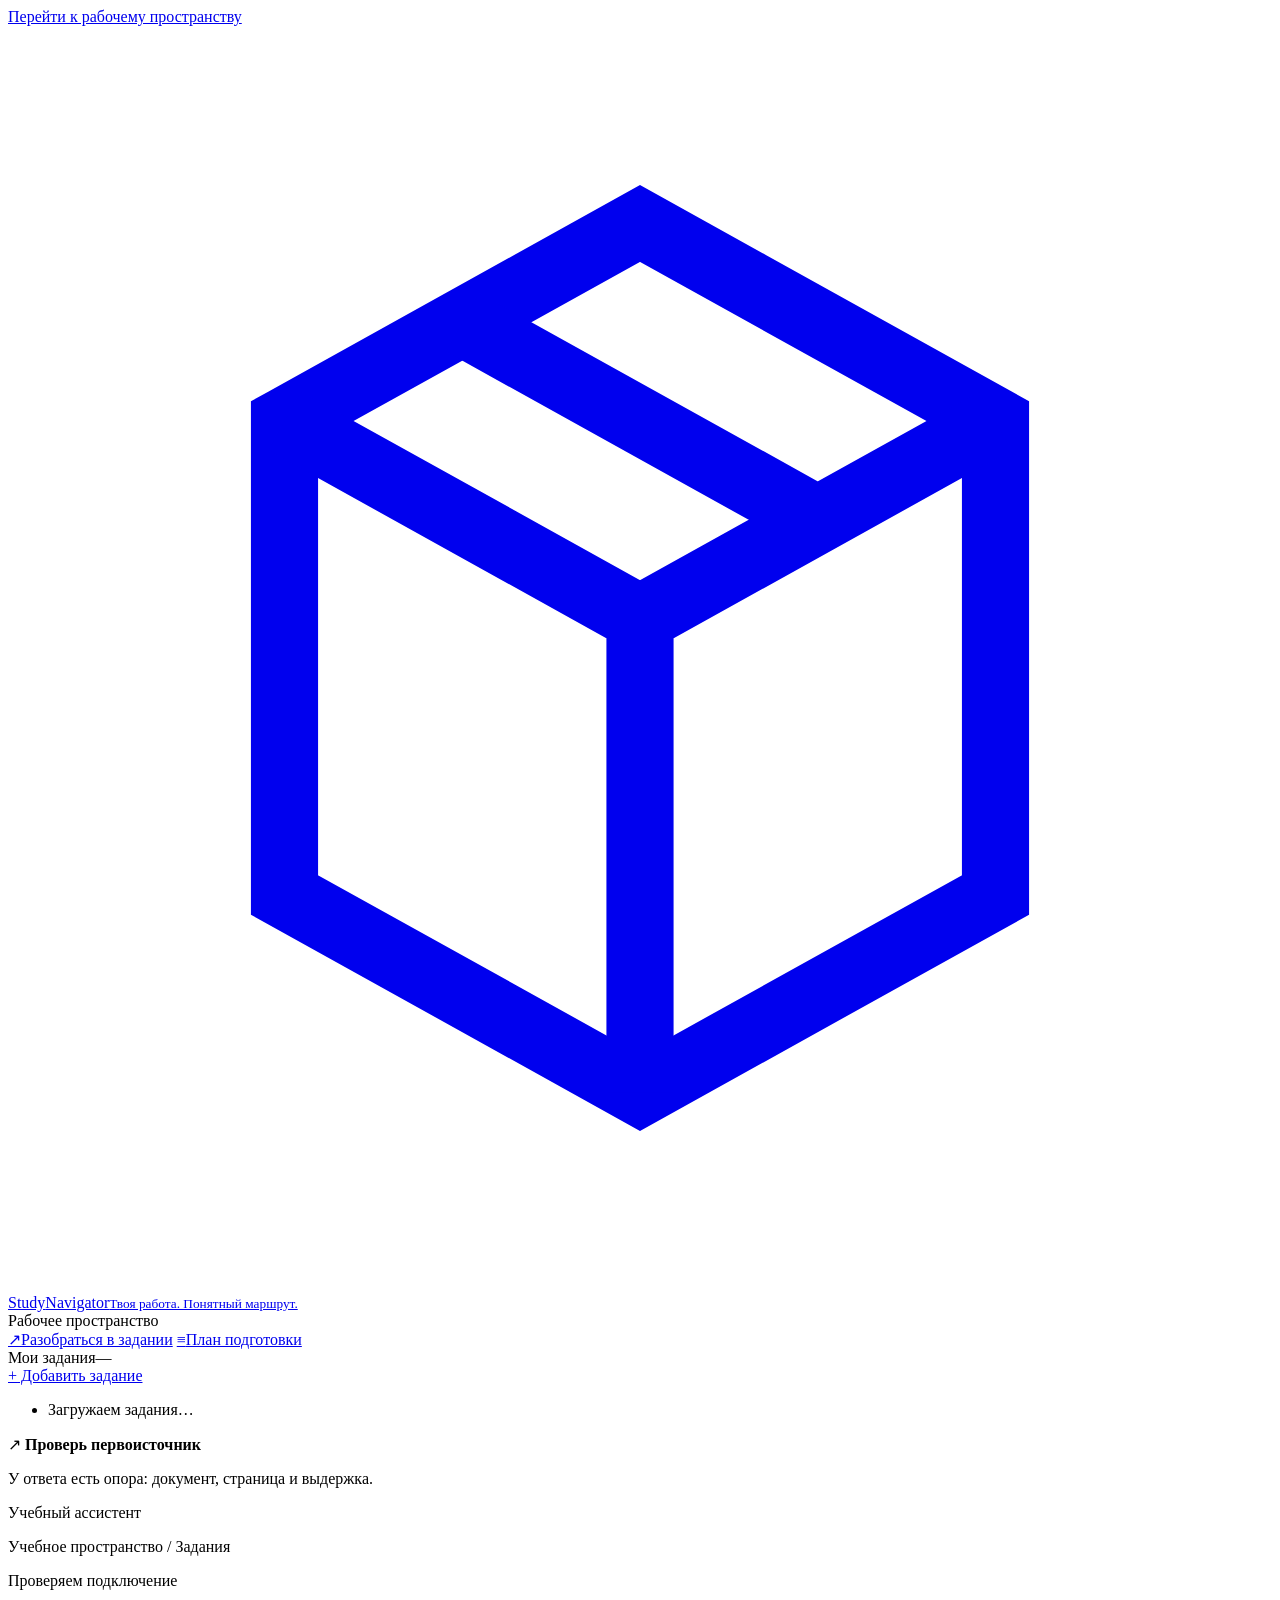
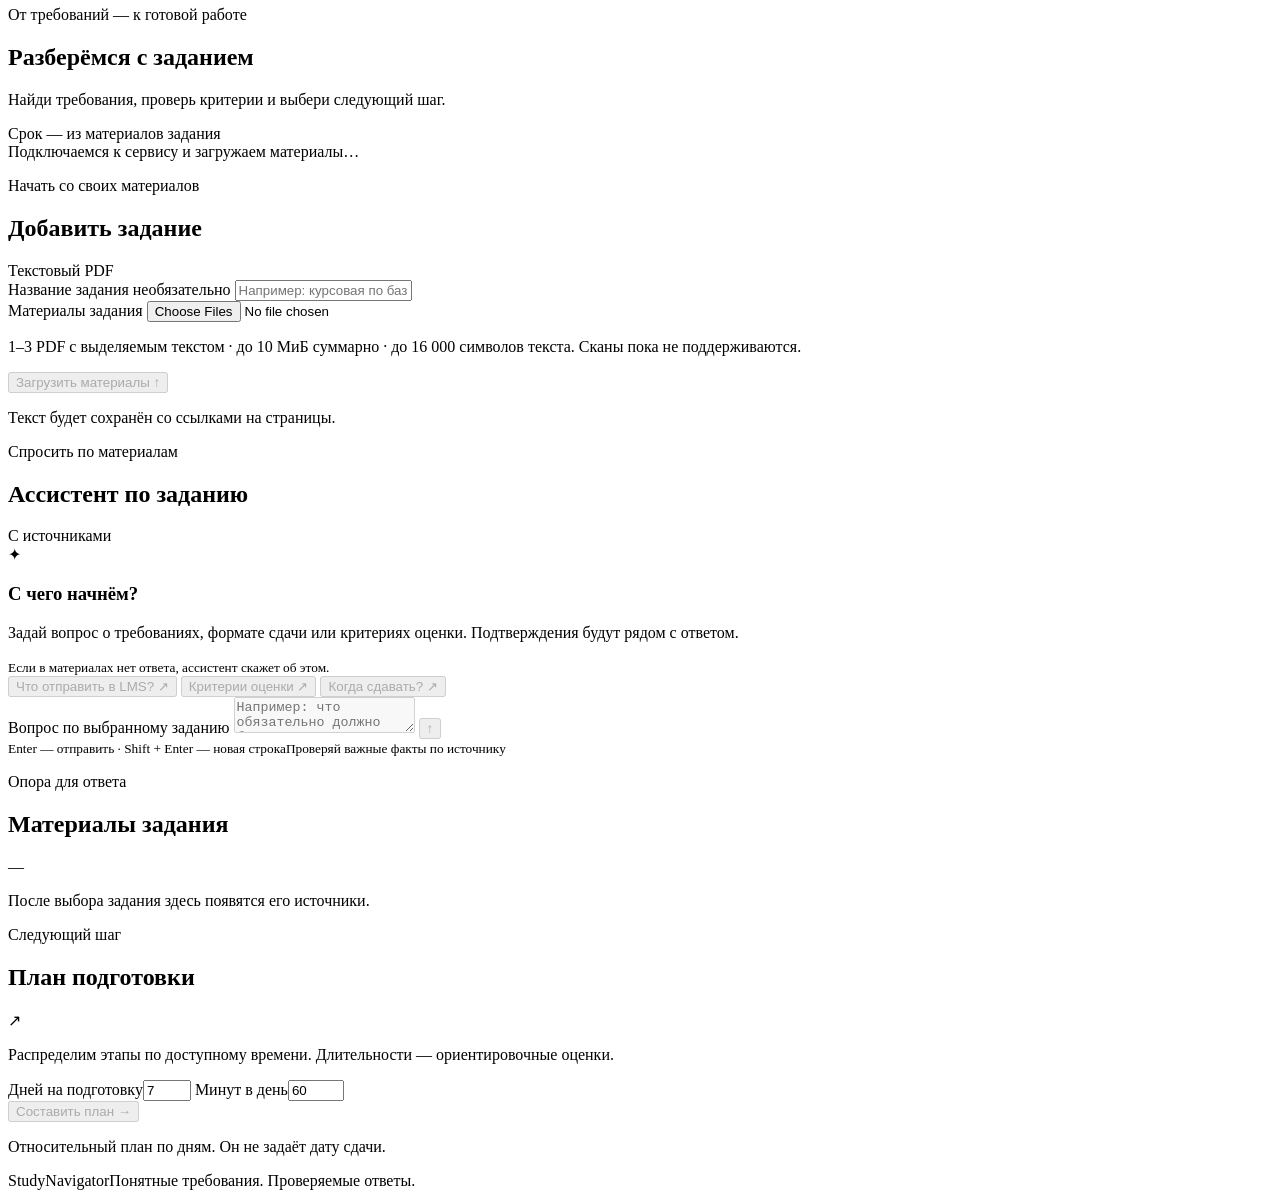
==== web/index.html @ 3c6256a2 "feat: deploy StudyNavigator MVP with guarded Yandex API" ====
<!doctype html>
<html lang="ru">
  <head>
    <meta charset="utf-8">
    <meta name="viewport" content="width=device-width, initial-scale=1">
    <meta name="theme-color" content="#172d35">
    <title>StudyNavigator — учебное пространство</title>
    <meta name="description" content="Требования учебного задания, ответы с источниками и понятный план подготовки.">
    <link rel="stylesheet" href="/static/styles.css">
    <script src="/static/app.js" defer></script>
  </head>
  <body>
    <a class="skip-link" href="#workspace">Перейти к рабочему пространству</a>
    <div class="app-shell">
      <aside class="sidebar" aria-label="Учебное пространство">
        <a class="brand" href="#workspace" aria-label="StudyNavigator, к рабочему пространству">
          <span class="brand-mark" aria-hidden="true">
            <svg viewBox="0 0 32 32" fill="none"><path d="m7 10 9-5 9 5v12l-9 5-9-5V10Z" stroke="currentColor" stroke-width="1.7"/><path d="m7 10 9 5 9-5M16 15v12M11.5 7.5l9 5" stroke="currentColor" stroke-width="1.7"/></svg>
          </span>
          <span>Study<span class="brand-light">Navigator</span><small>Твоя работа. Понятный маршрут.</small></span>
        </a>

        <div class="sidebar-heading"><span>Рабочее пространство</span></div>
        <nav class="workspace-nav" aria-label="Разделы">
          <a class="nav-link is-active" href="#workspace"><span class="nav-icon" aria-hidden="true">↗</span>Разобраться в задании</a>
          <a class="nav-link" href="#planning"><span class="nav-icon" aria-hidden="true">≡</span>План подготовки</a>
        </nav>

        <div class="sidebar-heading assignments-heading"><span>Мои задания</span><span id="assignment-count" class="count-badge">—</span></div>
        <a class="add-assignment-link" href="#upload-panel"><span aria-hidden="true">+</span> Добавить задание</a>
        <ul id="assignments" class="assignment-list" aria-label="Выбрать задание">
          <li class="sidebar-placeholder">Загружаем задания…</li>
        </ul>

        <div class="sidebar-note">
          <span class="note-symbol" aria-hidden="true">↗</span>
          <strong>Проверь первоисточник</strong>
          <p>У ответа есть опора: документ, страница и выдержка.</p>
        </div>
        <div class="sidebar-footer"><span class="small-dot" aria-hidden="true"></span>Учебный ассистент</div>
      </aside>

      <main id="workspace" class="workspace" tabindex="-1">
        <header class="topbar">
          <p class="breadcrumb">Учебное пространство <span>/</span> Задания</p>
          <div id="mode-badge" class="mode-badge"><span class="small-dot" aria-hidden="true"></span><span id="mode-label">Проверяем подключение</span></div>
        </header>

        <section class="page-intro" aria-labelledby="assignment-title">
          <div>
            <p class="eyebrow">От требований — к готовой работе</p>
            <h1 id="assignment-title">Разберёмся с заданием</h1>
            <p id="assignment-description" class="intro-description">Найди требования, проверь критерии и выбери следующий шаг.</p>
          </div>
          <div id="assignment-deadline" class="deadline-label">Срок — из материалов задания</div>
        </section>

        <div id="mode-notice" class="mode-notice" role="status">Подключаемся к сервису и загружаем материалы…</div>
        <div id="initial-error" class="initial-error" role="alert" hidden>
          <div><strong>Не удалось открыть рабочее пространство</strong><p id="initial-error-text"></p></div>
          <button id="reload-button" class="button button-secondary" type="button">Повторить</button>
        </div>

        <section id="upload-panel" class="upload-panel panel" aria-labelledby="upload-title">
          <div class="panel-heading upload-heading">
            <div><p class="eyebrow">Начать со своих материалов</p><h2 id="upload-title">Добавить задание</h2></div>
            <span class="context-tag">Текстовый PDF</span>
          </div>
          <form id="upload-form" class="upload-form">
            <div class="upload-fields">
              <label class="upload-name" for="upload-name">Название задания <span>необязательно</span>
                <input id="upload-name" name="title" type="text" maxlength="200" placeholder="Например: курсовая по базам данных" autocomplete="off">
              </label>
              <div class="file-picker">
                <label for="upload-files">Материалы задания</label>
                <input id="upload-files" name="files" type="file" accept=".pdf,application/pdf" multiple aria-describedby="upload-rules">
              </div>
            </div>
            <p id="upload-rules" class="upload-rules">1–3 PDF с выделяемым текстом · до 10 МиБ суммарно · до 16 000 символов текста. Сканы пока не поддерживаются.</p>
            <ul id="selected-files" class="selected-files" aria-label="Выбранные файлы" hidden></ul>
            <div class="upload-actions">
              <button id="upload-button" class="button upload-submit" type="submit" disabled>Загрузить материалы <span aria-hidden="true">↑</span></button>
              <button id="upload-cancel" class="button button-secondary" type="button" hidden>Отменить загрузку</button>
              <button id="upload-reset" class="text-button" type="button" hidden>Очистить выбор</button>
              <p id="upload-status" class="upload-status" role="status" aria-live="polite">Текст будет сохранён со ссылками на страницы.</p>
            </div>
            <p id="upload-error" class="upload-error" role="alert" hidden></p>
          </form>
        </section>

        <section id="card-panel" class="card-panel panel" aria-labelledby="card-heading" hidden>
          <div class="panel-heading card-heading">
            <div><p class="eyebrow">Проверить понимание задания</p><h2 id="card-heading">Карточка задания</h2></div>
            <span id="card-state" class="context-tag">Нужна карточка</span>
          </div>
          <div class="card-body">
            <p id="card-notice" class="card-notice">Сначала определим цель, результат и требования. Затем можно составить план.</p>
            <div class="card-actions">
              <button id="analyze-button" class="button button-secondary" type="button">Заполнить карточку</button>
              <button id="analyze-cancel" class="text-button" type="button" hidden>Отменить разбор</button>
              <button id="card-reload" class="text-button" type="button" hidden>Обновить карточку</button>
            </div>
            <p id="card-status" class="card-status" role="status" aria-live="polite"></p>
            <p id="card-error" class="upload-error" role="alert" hidden></p>
            <form id="card-form" class="card-form" hidden>
              <fieldset id="card-fields">
                <legend class="visually-hidden">Сведения о задании</legend>
                <label for="card-title">Название<input id="card-title" type="text" maxlength="200" required></label>
                <div class="card-field-grid">
                  <label for="card-goal">Цель задания<textarea id="card-goal" rows="3" maxlength="1000" required placeholder="Какую задачу нужно решить?"></textarea></label>
                  <label for="card-deliverable">Что нужно сдать<textarea id="card-deliverable" rows="3" maxlength="1000" required placeholder="Например: отчёт и работающий прототип"></textarea></label>
                </div>
                <div class="card-field-grid">
                  <label for="card-requirements">Требования <span>по одному на строку, до 12</span><textarea id="card-requirements" rows="4" placeholder="Что обязательно должно быть в результате?"></textarea></label>
                  <label for="card-criteria">Критерии оценки <span>если указаны, до 10</span><textarea id="card-criteria" rows="4" placeholder="По каким признакам проверят работу?"></textarea></label>
                </div>
                <label class="card-date-label" for="card-deadline">Дата сдачи <span>оставьте пустой, если неизвестна</span><input id="card-deadline" type="date"></label>
              </fieldset>
              <div id="card-questions" class="card-questions" hidden></div>
              <div id="card-evidence" class="card-evidence" hidden></div>
              <p id="card-dirty" class="card-dirty" hidden>Изменения ещё не подтверждены. Ваши правки будут отмечены отдельно от текста документа.</p>
              <div class="card-confirm-row">
                <button id="card-confirm" class="button upload-submit" type="submit">Подтвердить карточку и перейти к плану</button>
                <button id="card-discard" class="text-button" type="button" hidden>Отменить правки</button>
                <span class="card-confirm-note">Проверьте сведения по материалам. Неизвестный срок можно не заполнять.</span>
              </div>
            </form>
          </div>
        </section>

        <div id="workspace-grid" class="workspace-grid">
          <section id="materials-panel" class="materials-panel panel" aria-labelledby="materials-title" hidden>
            <div class="panel-heading materials-heading">
              <div><p class="eyebrow">Материалы сохранены</p><h2 id="materials-title">Файлы задания</h2></div>
              <div class="materials-heading-actions"><span class="materials-ready"><span class="small-dot" aria-hidden="true"></span> Текст извлечён</span><button id="materials-toggle" class="text-button" type="button" aria-controls="materials-body" aria-expanded="true" hidden>Скрыть материалы</button></div>
            </div>
            <div id="materials-body" class="materials-body">
              <p id="materials-next" class="materials-next">Файлы готовы. Откройте оригиналы и заполните карточку задания выше.</p>
              <div id="documents" class="document-list" aria-label="Загруженные документы"></div>
              <form id="material-search-form" class="material-search-form" role="search">
                <label for="material-query">Найти в материалах</label>
                <div class="material-search-row">
                  <input id="material-query" name="q" type="search" maxlength="500" placeholder="Например: критерии или формат сдачи" autocomplete="off">
                  <button id="material-search-button" class="button button-secondary" type="submit">Найти</button>
                </div>
              </form>
              <p id="material-search-status" class="material-search-status" role="status" aria-live="polite"></p>
              <div id="material-results" class="material-results"></div>
              <div class="materials-footer">
                <p>Материалы доступны в этом браузере и сохраняются после перезапуска сервиса.</p>
                <button id="delete-assignment" class="text-button danger-text" type="button">Удалить задание</button>
              </div>
              <div id="delete-confirmation" class="delete-confirmation" role="group" aria-labelledby="delete-question" hidden>
                <p id="delete-question">Удалить это задание и все его файлы?</p>
                <div><button id="delete-confirm" class="button button-danger" type="button">Да, удалить</button><button id="delete-cancel" class="button button-secondary" type="button">Оставить</button></div>
              </div>
              <p id="delete-error" class="upload-error" role="alert" hidden></p>
            </div>
          </section>

          <section id="chat-panel" class="chat-panel panel" aria-labelledby="chat-title">
            <div class="panel-heading chat-heading">
              <div><p class="eyebrow">Спросить по материалам</p><h2 id="chat-title">Ассистент по заданию</h2></div>
              <span class="context-tag">С источниками</span>
            </div>

            <div id="conversation" class="conversation" role="log" aria-live="polite" aria-relevant="additions text" aria-label="Диалог по заданию">
              <div id="chat-welcome" class="chat-welcome">
                <span class="welcome-mark" aria-hidden="true">✦</span>
                <h3>С чего начнём?</h3>
                <p>Задай вопрос о требованиях, формате сдачи или критериях оценки. Подтверждения будут рядом с ответом.</p>
                <span class="welcome-rule"></span>
                <small>Если в материалах нет ответа, ассистент скажет об этом.</small>
              </div>
            </div>

            <div class="composer-area">
              <div class="prompt-list" aria-label="Примеры вопросов">
                <button class="prompt-button" type="button" data-prompt="Что нужно отправить в LMS?" disabled>Что отправить в LMS? <span aria-hidden="true">↗</span></button>
                <button class="prompt-button" type="button" data-prompt="За что дают баллы и как оценивается работа?" disabled>Критерии оценки <span aria-hidden="true">↗</span></button>
                <button class="prompt-button" type="button" data-prompt="Когда сдавать личный проект?" disabled>Когда сдавать? <span aria-hidden="true">↗</span></button>
              </div>
              <form id="chat-form" class="chat-form">
                <label class="visually-hidden" for="question">Вопрос по выбранному заданию</label>
                <textarea id="question" name="message" rows="2" maxlength="2000" placeholder="Например: что обязательно должно быть в README?" aria-describedby="composer-help" disabled></textarea>
                <button id="send-button" class="send-button" type="submit" aria-label="Отправить вопрос" disabled><span aria-hidden="true">↑</span></button>
                <button id="cancel-button" class="cancel-button" type="button" hidden>Отменить</button>
              </form>
              <div class="composer-footer"><small id="composer-help">Enter — отправить · Shift + Enter — новая строка</small><small>Проверяй важные факты по источнику</small></div>
            </div>
          </section>

          <aside id="context-column" class="context-column" aria-label="Материалы и подготовка">
            <section id="sources-panel" class="sources-panel panel" aria-labelledby="sources-title">
              <div class="panel-heading"><div><p class="eyebrow">Опора для ответа</p><h2 id="sources-title">Материалы задания</h2></div><span id="source-count" class="light-count">—</span></div>
              <div id="sources" class="sources-list"><p class="empty-note">После выбора задания здесь появятся его источники.</p></div>
              <details id="assignment-details" class="assignment-details" hidden>
                <summary>Требования и критерии</summary>
                <div id="requirements"></div>
              </details>
            </section>

            <section id="planning" class="planning-panel panel" aria-labelledby="plan-title">
              <div class="panel-heading"><div><p class="eyebrow">Следующий шаг</p><h2 id="plan-title">План подготовки</h2></div><span class="plan-icon" aria-hidden="true">↗</span></div>
              <p id="plan-intro" class="plan-intro">Распределим этапы по доступному времени. Длительности — ориентировочные оценки.</p>
              <form id="plan-form" class="plan-form">
                <div id="plan-tasks-editor" class="plan-tasks-editor" hidden>
                  <p class="task-editor-intro">Проверьте минуты и отметьте выполненное. Изменения используются только в этом расчёте.</p>
                  <div id="plan-tasks" class="plan-task-list"></div>
                </div>
                <div class="plan-inputs">
                  <label for="plan-days">Дней на подготовку<input id="plan-days" name="days" type="number" min="1" max="30" step="1" value="7" required></label>
                  <label for="plan-minutes">Минут в день<input id="plan-minutes" name="minutes_per_day" type="number" min="15" max="480" step="1" value="60" required></label>
                </div>
                <button id="plan-button" class="button button-primary" type="submit" disabled>Составить план <span aria-hidden="true">→</span></button>
              </form>
              <p id="plan-error" class="inline-error" role="alert" hidden></p>
              <p id="plan-stale" class="plan-stale" role="status" hidden>Параметры изменились. Рассчитайте план заново.</p>
              <div id="plan-result" class="plan-result" aria-live="polite" hidden></div>
              <p id="plan-footnote" class="plan-footnote">Относительный план по дням. Он не задаёт дату сдачи.</p>
            </section>
          </aside>
        </div>
        <footer class="page-footer"><span>StudyNavigator</span><span>Понятные требования. Проверяемые ответы.</span></footer>
      </main>
    </div>
  </body>
</html>
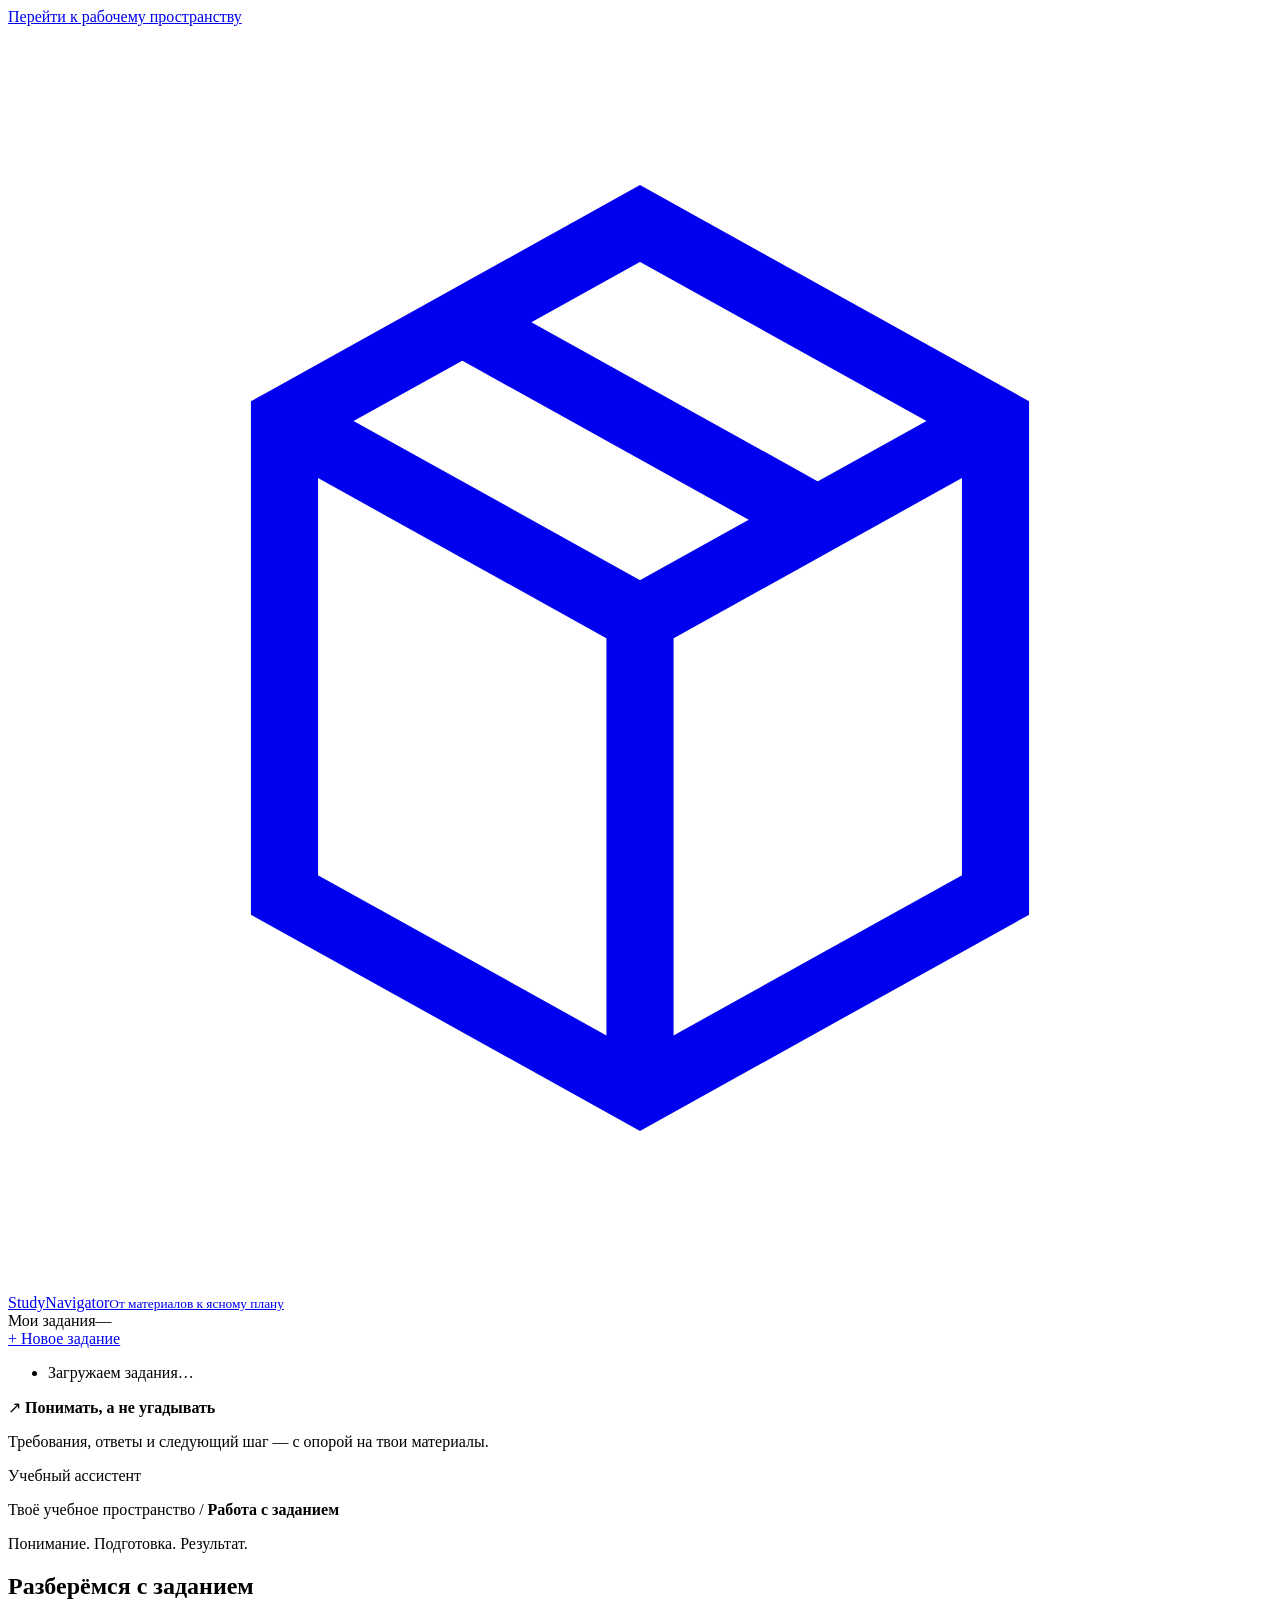
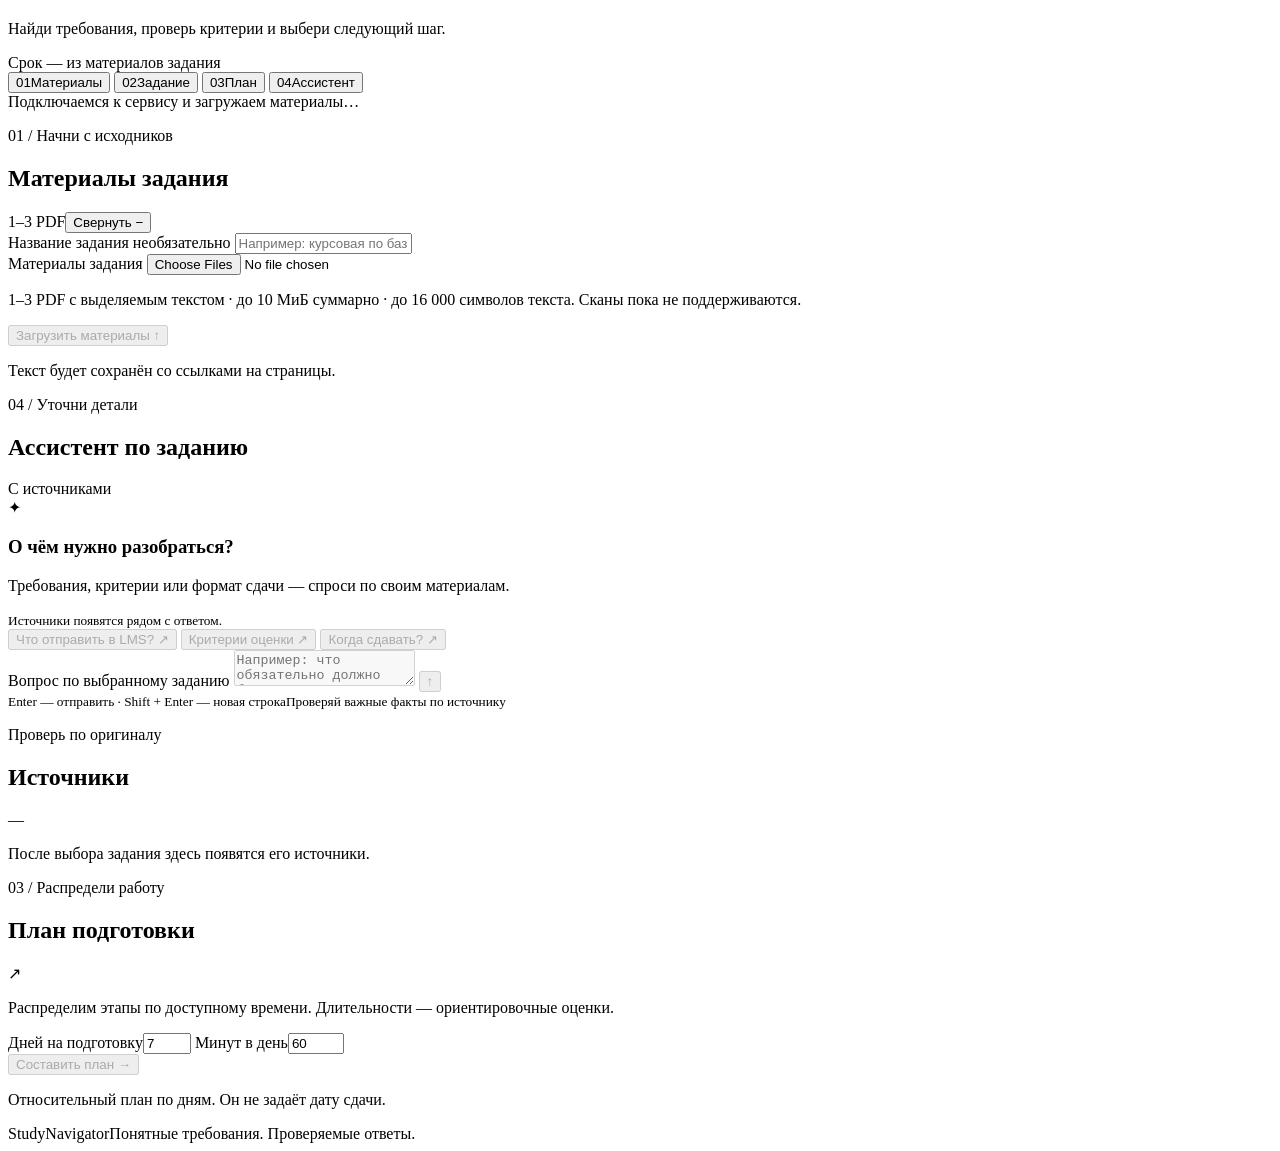
==== commit 6fd8bf65: "feat: refresh the study workspace and manual recovery flow" ====
--- a/web/index.html
+++ b/web/index.html
@@ -3,11 +3,11 @@
   <head>
     <meta charset="utf-8">
     <meta name="viewport" content="width=device-width, initial-scale=1">
-    <meta name="theme-color" content="#172d35">
+    <meta name="theme-color" content="#001f1e">
     <title>StudyNavigator — учебное пространство</title>
     <meta name="description" content="Требования учебного задания, ответы с источниками и понятный план подготовки.">
-    <link rel="stylesheet" href="/static/styles.css">
-    <script src="/static/app.js" defer></script>
+    <link rel="stylesheet" href="/static/styles.css?v=20261027-ui2">
+    <script src="/static/app.js?v=20261027-ui2" defer></script>
   </head>
   <body>
     <a class="skip-link" href="#workspace">Перейти к рабочему пространству</a>
@@ -17,43 +17,44 @@
           <span class="brand-mark" aria-hidden="true">
             <svg viewBox="0 0 32 32" fill="none"><path d="m7 10 9-5 9 5v12l-9 5-9-5V10Z" stroke="currentColor" stroke-width="1.7"/><path d="m7 10 9 5 9-5M16 15v12M11.5 7.5l9 5" stroke="currentColor" stroke-width="1.7"/></svg>
           </span>
-          <span>Study<span class="brand-light">Navigator</span><small>Твоя работа. Понятный маршрут.</small></span>
+          <span>Study<span class="brand-light">Navigator</span><small>От материалов к ясному плану</small></span>
         </a>
 
-        <div class="sidebar-heading"><span>Рабочее пространство</span></div>
-        <nav class="workspace-nav" aria-label="Разделы">
-          <a class="nav-link is-active" href="#workspace"><span class="nav-icon" aria-hidden="true">↗</span>Разобраться в задании</a>
-          <a class="nav-link" href="#planning"><span class="nav-icon" aria-hidden="true">≡</span>План подготовки</a>
-        </nav>
-
         <div class="sidebar-heading assignments-heading"><span>Мои задания</span><span id="assignment-count" class="count-badge">—</span></div>
-        <a class="add-assignment-link" href="#upload-panel"><span aria-hidden="true">+</span> Добавить задание</a>
+        <a class="add-assignment-link" href="#upload-panel"><span aria-hidden="true">+</span> Новое задание</a>
         <ul id="assignments" class="assignment-list" aria-label="Выбрать задание">
           <li class="sidebar-placeholder">Загружаем задания…</li>
         </ul>
 
         <div class="sidebar-note">
           <span class="note-symbol" aria-hidden="true">↗</span>
-          <strong>Проверь первоисточник</strong>
-          <p>У ответа есть опора: документ, страница и выдержка.</p>
+          <strong>Понимать, а не угадывать</strong>
+          <p>Требования, ответы и следующий шаг — с опорой на твои материалы.</p>
         </div>
         <div class="sidebar-footer"><span class="small-dot" aria-hidden="true"></span>Учебный ассистент</div>
       </aside>
 
       <main id="workspace" class="workspace" tabindex="-1">
         <header class="topbar">
-          <p class="breadcrumb">Учебное пространство <span>/</span> Задания</p>
-          <div id="mode-badge" class="mode-badge"><span class="small-dot" aria-hidden="true"></span><span id="mode-label">Проверяем подключение</span></div>
+          <p class="breadcrumb">Твоё учебное пространство <span aria-hidden="true">/</span> <strong>Работа с заданием</strong></p>
+          <div id="mode-badge" class="mode-badge" hidden><span id="mode-label">Проверяем подключение</span></div>
         </header>
 
         <section class="page-intro" aria-labelledby="assignment-title">
           <div>
-            <p class="eyebrow">От требований — к готовой работе</p>
+            <p class="eyebrow">Понимание. Подготовка. Результат.</p>
             <h1 id="assignment-title">Разберёмся с заданием</h1>
             <p id="assignment-description" class="intro-description">Найди требования, проверь критерии и выбери следующий шаг.</p>
           </div>
           <div id="assignment-deadline" class="deadline-label">Срок — из материалов задания</div>
         </section>
+
+        <nav id="workflow-nav" class="workflow-nav" aria-label="Этапы работы с заданием">
+          <button class="workflow-button" type="button" data-workflow="upload" aria-controls="upload-panel"><span class="workflow-index" aria-hidden="true">01</span><span>Материалы</span></button>
+          <button class="workflow-button" type="button" data-workflow="card" aria-controls="card-panel"><span class="workflow-index" aria-hidden="true">02</span><span>Задание</span></button>
+          <button class="workflow-button" type="button" data-workflow="planning" aria-controls="planning"><span class="workflow-index" aria-hidden="true">03</span><span>План</span></button>
+          <button class="workflow-button" type="button" data-workflow="chat" aria-controls="chat-panel"><span class="workflow-index" aria-hidden="true">04</span><span>Ассистент</span></button>
+        </nav>
 
         <div id="mode-notice" class="mode-notice" role="status">Подключаемся к сервису и загружаем материалы…</div>
         <div id="initial-error" class="initial-error" role="alert" hidden>
@@ -63,9 +64,10 @@
 
         <section id="upload-panel" class="upload-panel panel" aria-labelledby="upload-title">
           <div class="panel-heading upload-heading">
-            <div><p class="eyebrow">Начать со своих материалов</p><h2 id="upload-title">Добавить задание</h2></div>
-            <span class="context-tag">Текстовый PDF</span>
-          </div>
+            <div><p class="eyebrow">01 / Начни с исходников</p><h2 id="upload-title">Материалы задания</h2></div>
+            <div class="upload-heading-actions"><span class="context-tag">1–3 PDF</span><button id="upload-toggle" class="text-button" type="button" aria-controls="upload-body" aria-expanded="true">Свернуть <span aria-hidden="true">−</span></button></div>
+          </div>
+          <div id="upload-body" class="upload-body">
           <form id="upload-form" class="upload-form">
             <div class="upload-fields">
               <label class="upload-name" for="upload-name">Название задания <span>необязательно</span>
@@ -86,17 +88,20 @@
             </div>
             <p id="upload-error" class="upload-error" role="alert" hidden></p>
           </form>
+          </div>
         </section>
 
         <section id="card-panel" class="card-panel panel" aria-labelledby="card-heading" hidden>
           <div class="panel-heading card-heading">
-            <div><p class="eyebrow">Проверить понимание задания</p><h2 id="card-heading">Карточка задания</h2></div>
-            <span id="card-state" class="context-tag">Нужна карточка</span>
-          </div>
-          <div class="card-body">
+            <div><p class="eyebrow">02 / Выдели главное</p><h2 id="card-heading">Разобраться в задании</h2></div>
+            <div class="card-heading-actions"><span id="card-state" class="context-tag">Нужна карточка</span><button id="card-toggle" class="text-button" type="button" aria-controls="card-body" aria-expanded="false" hidden>Изменить карточку</button></div>
+          </div>
+          <p id="card-summary" class="card-summary" hidden></p>
+          <div id="card-body" class="card-body">
             <p id="card-notice" class="card-notice">Сначала определим цель, результат и требования. Затем можно составить план.</p>
             <div class="card-actions">
               <button id="analyze-button" class="button button-secondary" type="button">Заполнить карточку</button>
+              <button id="manual-card-button" class="text-button" type="button">Заполнить вручную</button>
               <button id="analyze-cancel" class="text-button" type="button" hidden>Отменить разбор</button>
               <button id="card-reload" class="text-button" type="button" hidden>Обновить карточку</button>
             </div>
@@ -160,17 +165,16 @@
 
           <section id="chat-panel" class="chat-panel panel" aria-labelledby="chat-title">
             <div class="panel-heading chat-heading">
-              <div><p class="eyebrow">Спросить по материалам</p><h2 id="chat-title">Ассистент по заданию</h2></div>
+              <div><p class="eyebrow">04 / Уточни детали</p><h2 id="chat-title">Ассистент по заданию</h2></div>
               <span class="context-tag">С источниками</span>
             </div>
 
             <div id="conversation" class="conversation" role="log" aria-live="polite" aria-relevant="additions text" aria-label="Диалог по заданию">
               <div id="chat-welcome" class="chat-welcome">
                 <span class="welcome-mark" aria-hidden="true">✦</span>
-                <h3>С чего начнём?</h3>
-                <p>Задай вопрос о требованиях, формате сдачи или критериях оценки. Подтверждения будут рядом с ответом.</p>
-                <span class="welcome-rule"></span>
-                <small>Если в материалах нет ответа, ассистент скажет об этом.</small>
+                <div class="welcome-copy"><h3>О чём нужно разобраться?</h3>
+                <p>Требования, критерии или формат сдачи — спроси по своим материалам.</p>
+                <small>Источники появятся рядом с ответом.</small></div>
               </div>
             </div>
 
@@ -192,7 +196,7 @@
 
           <aside id="context-column" class="context-column" aria-label="Материалы и подготовка">
             <section id="sources-panel" class="sources-panel panel" aria-labelledby="sources-title">
-              <div class="panel-heading"><div><p class="eyebrow">Опора для ответа</p><h2 id="sources-title">Материалы задания</h2></div><span id="source-count" class="light-count">—</span></div>
+              <div class="panel-heading"><div><p class="eyebrow">Проверь по оригиналу</p><h2 id="sources-title">Источники</h2></div><span id="source-count" class="light-count">—</span></div>
               <div id="sources" class="sources-list"><p class="empty-note">После выбора задания здесь появятся его источники.</p></div>
               <details id="assignment-details" class="assignment-details" hidden>
                 <summary>Требования и критерии</summary>
@@ -201,7 +205,7 @@
             </section>
 
             <section id="planning" class="planning-panel panel" aria-labelledby="plan-title">
-              <div class="panel-heading"><div><p class="eyebrow">Следующий шаг</p><h2 id="plan-title">План подготовки</h2></div><span class="plan-icon" aria-hidden="true">↗</span></div>
+              <div class="panel-heading"><div><p class="eyebrow">03 / Распредели работу</p><h2 id="plan-title">План подготовки</h2></div><span class="plan-icon" aria-hidden="true">↗</span></div>
               <p id="plan-intro" class="plan-intro">Распределим этапы по доступному времени. Длительности — ориентировочные оценки.</p>
               <form id="plan-form" class="plan-form">
                 <div id="plan-tasks-editor" class="plan-tasks-editor" hidden>
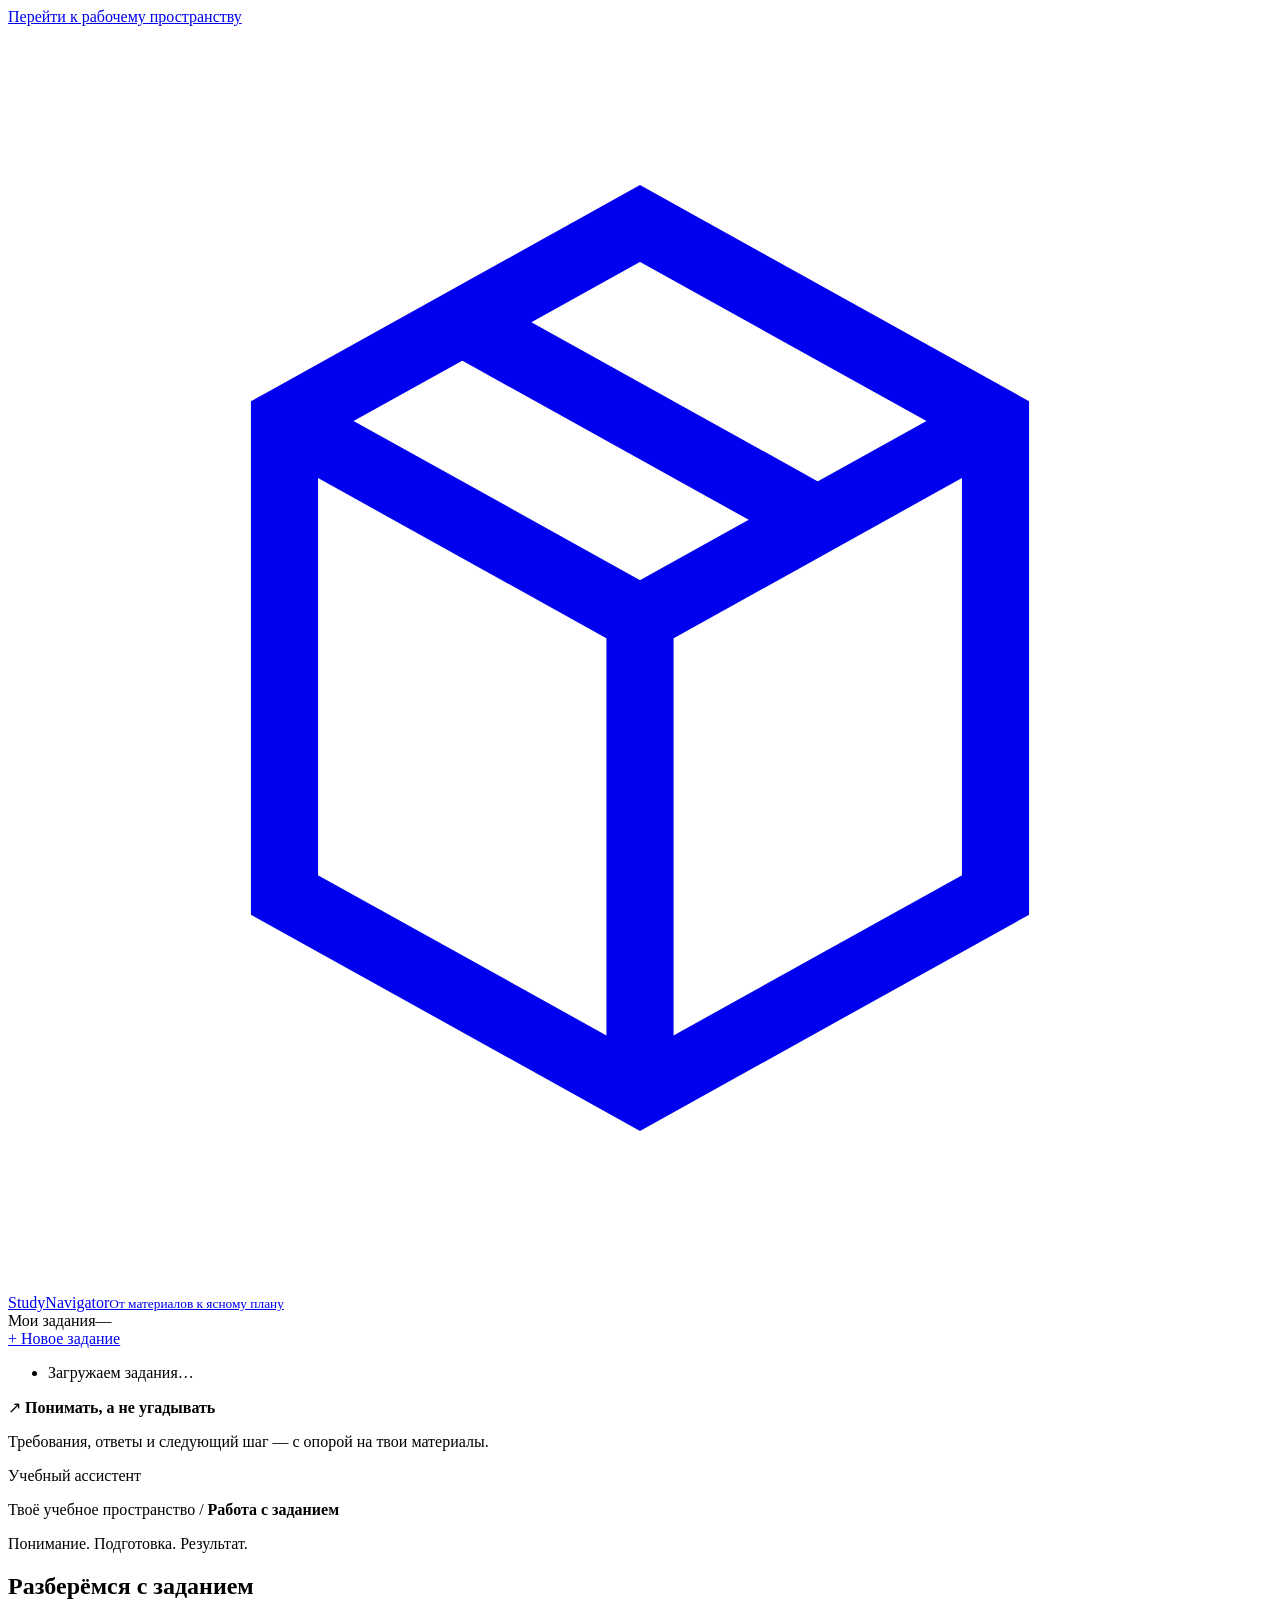
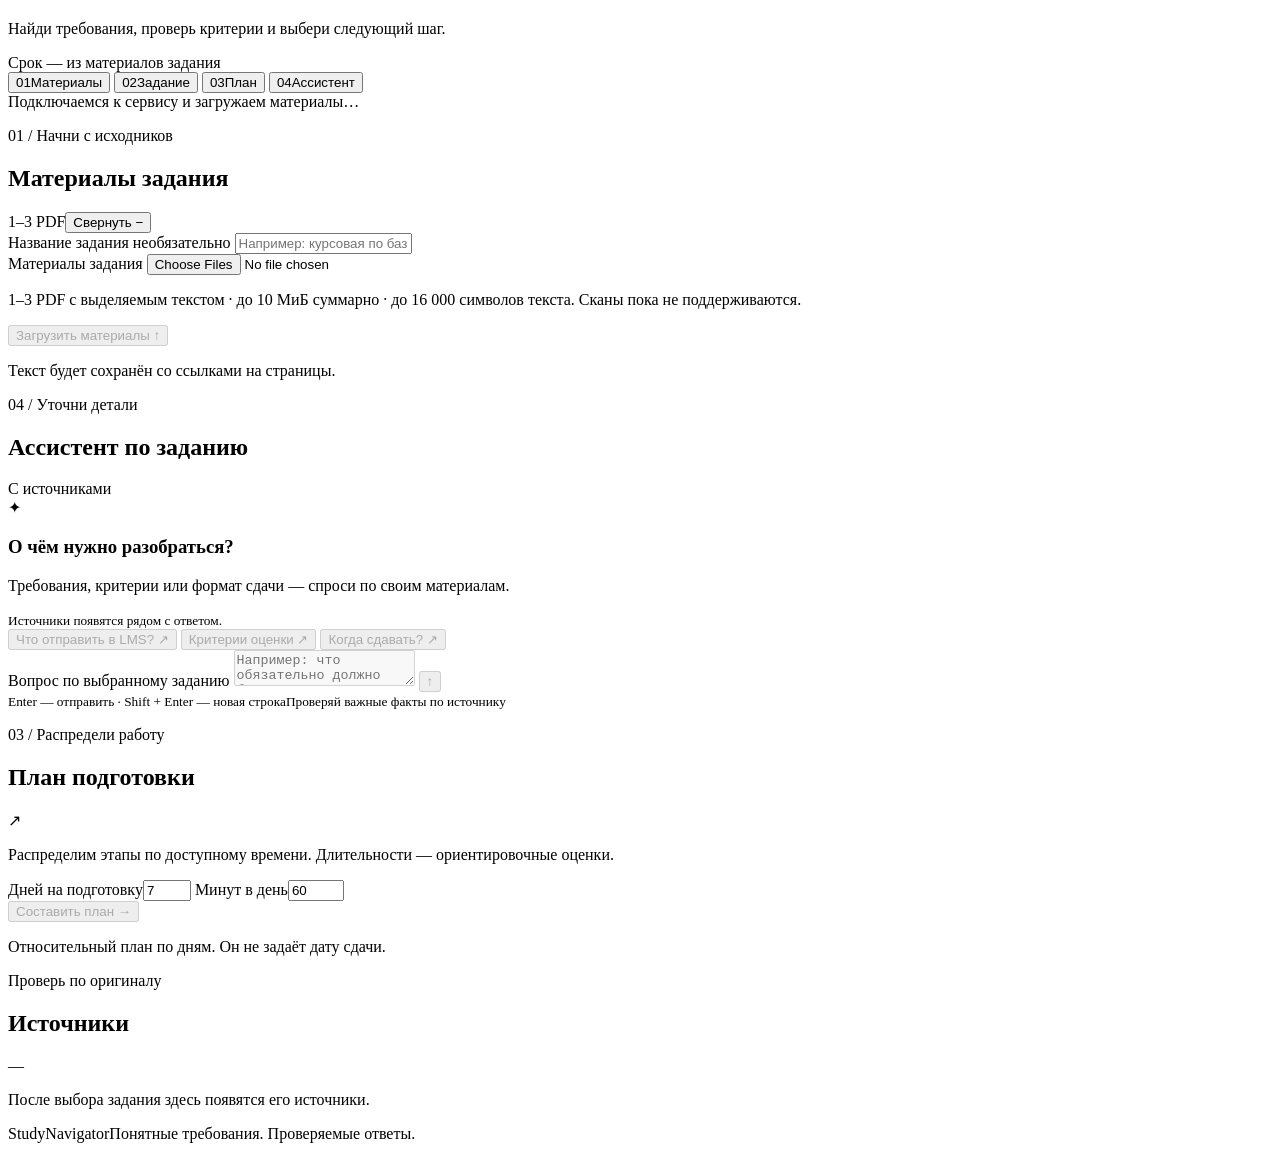
==== commit 57f001e7: "fix: format source lists and expand chat and preparation layout" ====
--- a/web/index.html
+++ b/web/index.html
@@ -6,8 +6,9 @@
     <meta name="theme-color" content="#001f1e">
     <title>StudyNavigator — учебное пространство</title>
     <meta name="description" content="Требования учебного задания, ответы с источниками и понятный план подготовки.">
-    <link rel="stylesheet" href="/static/styles.css?v=20261027-ui2">
-    <script src="/static/app.js?v=20261027-ui2" defer></script>
+    <link rel="stylesheet" href="/static/styles.css?v=20261027-ui3">
+    <script id="text-format" src="/static/text-format.js?v=20261027-ui3" defer></script>
+    <script src="/static/app.js?v=20261027-ui3" defer></script>
   </head>
   <body>
     <a class="skip-link" href="#workspace">Перейти к рабочему пространству</a>
@@ -194,7 +195,27 @@
             </div>
           </section>
 
-          <aside id="context-column" class="context-column" aria-label="Материалы и подготовка">
+          <section id="planning" class="planning-panel panel" aria-labelledby="plan-title">
+            <div class="panel-heading"><div><p class="eyebrow">03 / Распредели работу</p><h2 id="plan-title">План подготовки</h2></div><span class="plan-icon" aria-hidden="true">↗</span></div>
+            <p id="plan-intro" class="plan-intro">Распределим этапы по доступному времени. Длительности — ориентировочные оценки.</p>
+            <form id="plan-form" class="plan-form">
+              <div id="plan-tasks-editor" class="plan-tasks-editor" hidden>
+                <p class="task-editor-intro">Проверьте минуты и отметьте выполненное. Изменения используются только в этом расчёте.</p>
+                <div id="plan-tasks" class="plan-task-list"></div>
+              </div>
+              <div class="plan-inputs">
+                <label for="plan-days">Дней на подготовку<input id="plan-days" name="days" type="number" min="1" max="30" step="1" value="7" required></label>
+                <label for="plan-minutes">Минут в день<input id="plan-minutes" name="minutes_per_day" type="number" min="15" max="480" step="1" value="60" required></label>
+              </div>
+              <button id="plan-button" class="button button-primary" type="submit" disabled>Составить план <span aria-hidden="true">→</span></button>
+            </form>
+            <p id="plan-error" class="inline-error" role="alert" hidden></p>
+            <p id="plan-stale" class="plan-stale" role="status" hidden>Параметры изменились. Рассчитайте план заново.</p>
+            <div id="plan-result" class="plan-result" aria-live="polite" hidden></div>
+            <p id="plan-footnote" class="plan-footnote">Относительный план по дням. Он не задаёт дату сдачи.</p>
+          </section>
+
+          <aside id="context-column" class="context-column" aria-label="Источники задания">
             <section id="sources-panel" class="sources-panel panel" aria-labelledby="sources-title">
               <div class="panel-heading"><div><p class="eyebrow">Проверь по оригиналу</p><h2 id="sources-title">Источники</h2></div><span id="source-count" class="light-count">—</span></div>
               <div id="sources" class="sources-list"><p class="empty-note">После выбора задания здесь появятся его источники.</p></div>
@@ -203,26 +224,6 @@
                 <div id="requirements"></div>
               </details>
             </section>
-
-            <section id="planning" class="planning-panel panel" aria-labelledby="plan-title">
-              <div class="panel-heading"><div><p class="eyebrow">03 / Распредели работу</p><h2 id="plan-title">План подготовки</h2></div><span class="plan-icon" aria-hidden="true">↗</span></div>
-              <p id="plan-intro" class="plan-intro">Распределим этапы по доступному времени. Длительности — ориентировочные оценки.</p>
-              <form id="plan-form" class="plan-form">
-                <div id="plan-tasks-editor" class="plan-tasks-editor" hidden>
-                  <p class="task-editor-intro">Проверьте минуты и отметьте выполненное. Изменения используются только в этом расчёте.</p>
-                  <div id="plan-tasks" class="plan-task-list"></div>
-                </div>
-                <div class="plan-inputs">
-                  <label for="plan-days">Дней на подготовку<input id="plan-days" name="days" type="number" min="1" max="30" step="1" value="7" required></label>
-                  <label for="plan-minutes">Минут в день<input id="plan-minutes" name="minutes_per_day" type="number" min="15" max="480" step="1" value="60" required></label>
-                </div>
-                <button id="plan-button" class="button button-primary" type="submit" disabled>Составить план <span aria-hidden="true">→</span></button>
-              </form>
-              <p id="plan-error" class="inline-error" role="alert" hidden></p>
-              <p id="plan-stale" class="plan-stale" role="status" hidden>Параметры изменились. Рассчитайте план заново.</p>
-              <div id="plan-result" class="plan-result" aria-live="polite" hidden></div>
-              <p id="plan-footnote" class="plan-footnote">Относительный план по дням. Он не задаёт дату сдачи.</p>
-            </section>
           </aside>
         </div>
         <footer class="page-footer"><span>StudyNavigator</span><span>Понятные требования. Проверяемые ответы.</span></footer>
